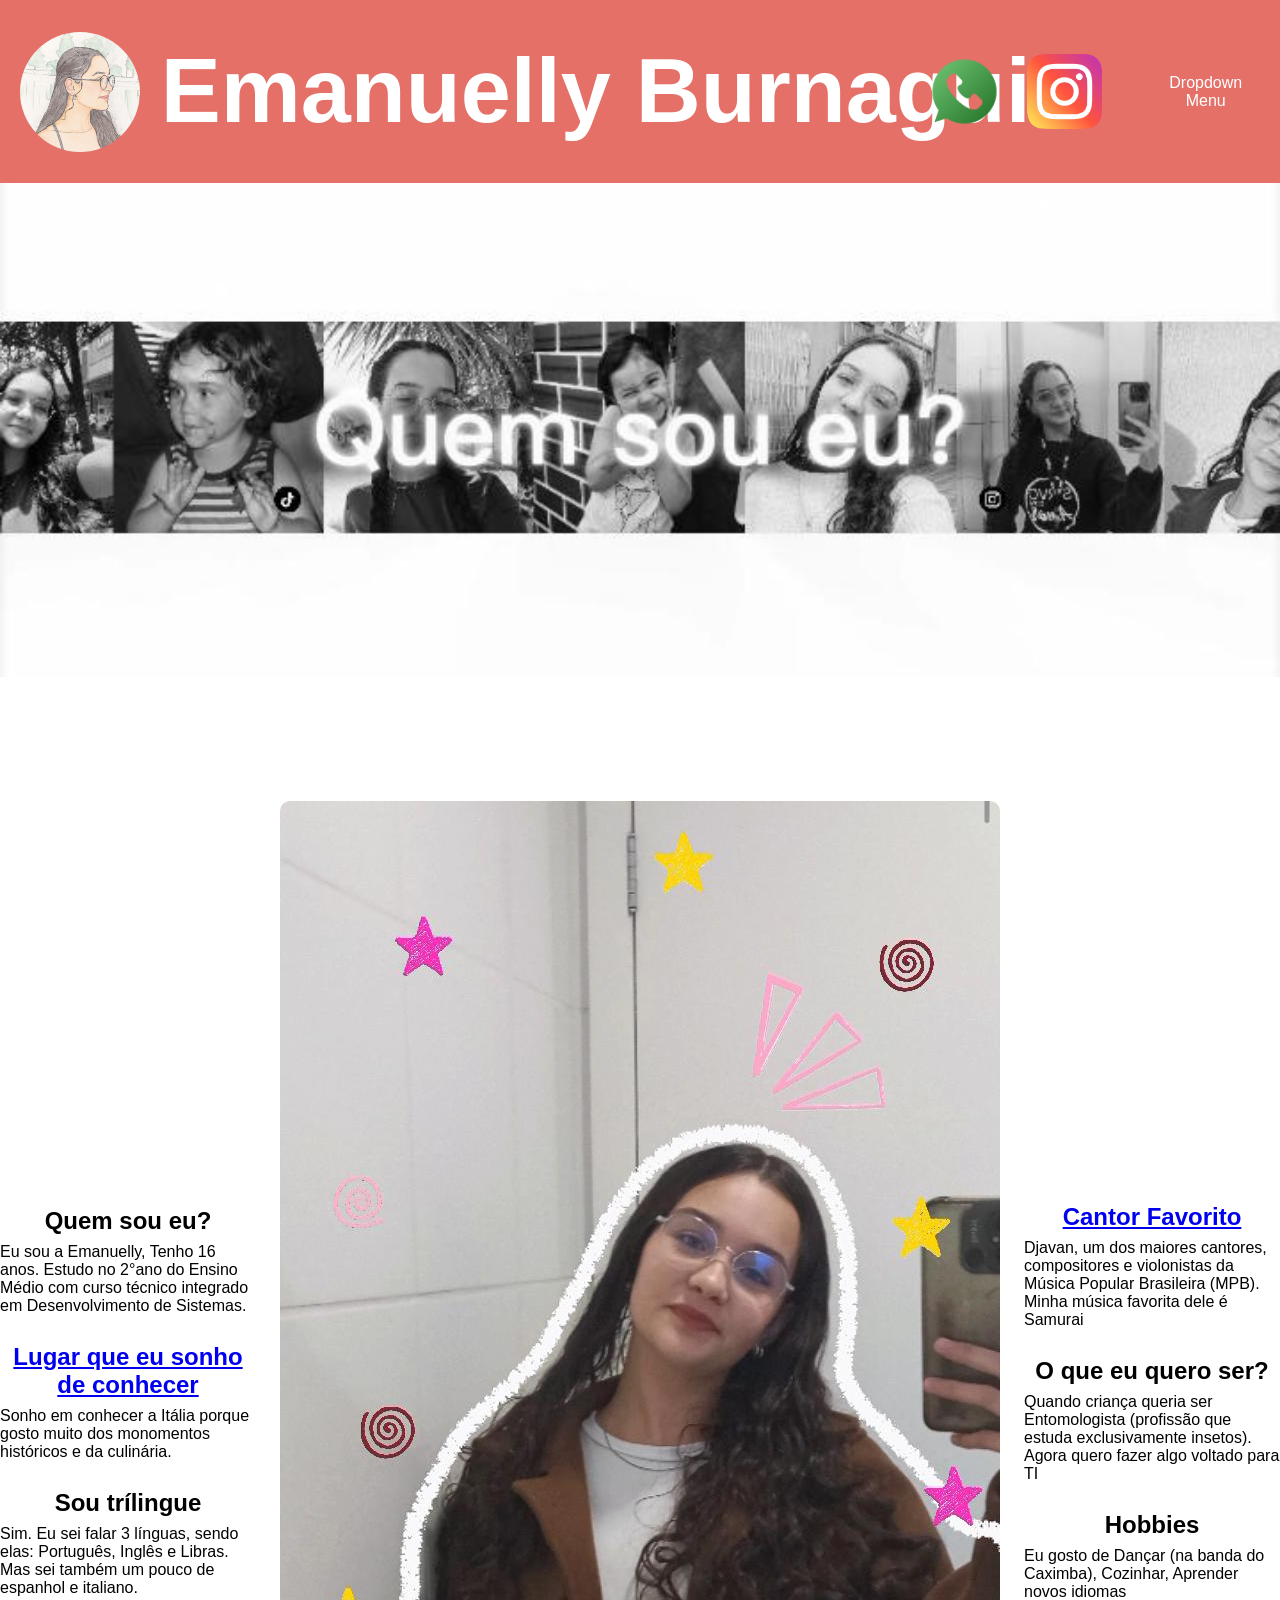
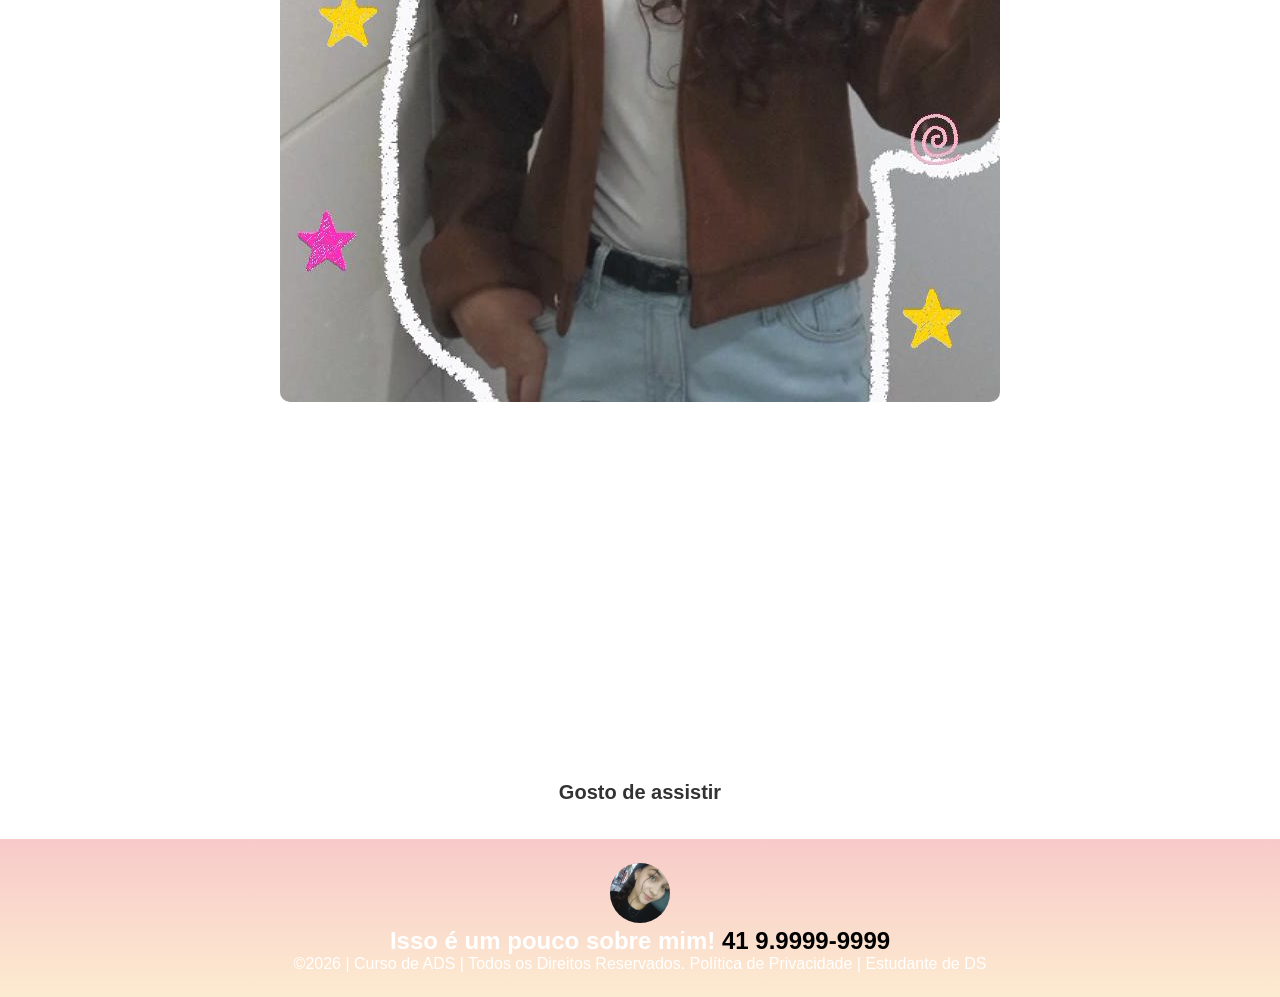
==== index.html @ 9ff5e4ca "01" ====
<!DOCTYPE html>
<html lang="pt-br">
<head>
<meta charset="UTF-8">
<meta name="viewport" content="width=device-width, initial-scale=1.0">
<title>Perfil Pessoal </title>
<link rel="stylesheet" href="style.css">
</head>
<body>

<!--header é a parte do cabeçalho do site, é o topo da página-->
<header class="cabecalho-itens">
<img class="cabecalho_imagem" src="WhatsApp Image 2026-05-27 at 15.31.56 (1).jpeg" alt="Logo da Página">
<h1 class="titulo_site">Emanuelly Burnagui</h1>
<div class="sociais">
<img class="sociais" src="whatsapp.png" alt="Logo do meu Whats">
<img class="sociais" src="instagram.png" alt="Logo do meu insta">
</div>


<style>
.dropdown {
  position: relative;
}

/* Style the dropdown button */
.dropbtn {
  background-color: #e47068;
  color: white;
  padding: 16px;
  font-size: 16px;
  border: none;
  cursor: pointer;
}

/* Dropdown content */
.dropdown-content {
  display: none;
  position: absolute;
  background-color: #f9f9f9;
  min-width: 200px;
  box-shadow: 0px 8px 16px 0px rgba(0,0,0,0.2);
}

/* Links inside dropdown content */
.dropdown-content a {
  color: black;
  padding: 12px 16px;
  text-decoration: none;
  display: block;
}

/* Change color of dropdown links on hover */
.dropdown-content a:hover {
  background-color: #f1f1f1
}

/* Show the dropdown content on hover */
.dropdown:hover .dropdown-content {
  display: block;
}

/* Change background color of dropdown button on hover */
.dropdown:hover .dropbtn {
  background-color: #e47068;
}
</style>

<div class="dropdown">
  <button class="dropbtn">Dropdown Menu</button>
  <div class="dropdown-content">
    <a href="index.html">Página pessoal </a>
    <a href="livros.html">Livros que já li</a>
    <a href="memes.html">Meus memes do momento</a>
    <a href="personagens.html">Personagens favoritos</a>
  </div>
</div>
 </header>

<!--Seção banner 1 é a parte do paragrafo 1 da página-->
<section class="banner1">
<img class="escola-img" src="WhatsApp Image 2026-06-21 at 15.19.01.jpeg" alt="Banner meu">
</section>

<!--Seção estudantes é a parte do paragrafo 2 da página -- "Meninos"-->
<section class="estudante">
<h1 class="estudante_titulo"></h1>
<p> </p>
<div class="estudantes_todos">

<div class="container-secao">

<div class="coluna-estudantes">     
<div class="estudante-div">
  <a href="https://open.spotify.com/intl-pt/track/3BQAK2pnTpfZvLg2MUUU5i"></a>
<h3 class="estudante-nome">Quem sou eu?</h3>
</a>
<p class="texto-eu">Eu sou a Emanuelly, Tenho 16 anos. Estudo no 2°ano do Ensino Médio com curso técnico integrado em Desenvolvimento de Sistemas.</p>
<p> </p>
</div>


<div class="estudante-div">
<a href="https://www.idealista.it/pt/news/lifestyle-em-italia/2018/10/10/2273-os-10-monumentos-mais-impressionantes-de-italia">
<h3 class="estudante-nome">Lugar que eu sonho de conhecer</h3>
</a>
<p class="texto-eu">Sonho em conhecer a Itália porque gosto muito dos monomentos históricos e da culinária.</p>
<p> </p>
</div>


<div class="estudante-div">
<h3 class="estudante-nome">Sou trílingue</h3>
<p class="texto-eu">Sim. Eu sei falar 3 línguas, sendo elas: Português, Inglês e Libras. Mas sei também um pouco de espanhol e italiano.</p>
<a href="https://cursos.alura.com.br/dashboard">
<p> </p></a>
</div>
</div>


<div class="coluna-foto-central">
    <img class="minha-foto" src="WhatsApp Image 2026-06-21 at 16.45.56.jpeg" alt="Minha Foto ">
  </div>


<div class="coluna-estudantes">

<div class="estudante-div">
  <a href="https://open.spotify.com/intl-pt/track/3BQAK2pnTpfZvLg2MUUU5i" target="_blank">
    <h3 class="estudante-nome">Cantor Favorito</h3>
  </a>
  <p class="texto-eu">Djavan, um dos maiores cantores, compositores e violonistas da Música Popular Brasileira (MPB). Minha música favorita dele é Samurai</p>
</div>



<div class="estudante-div">
<h3 class="estudante-nome">O que eu quero ser?</h3>
<p class="texto-eu">Quando criança queria ser Entomologista (profissão que estuda exclusivamente insetos). Agora quero fazer algo voltado para TI</p>
<a href="">
<p> </p></a>
</div>


<div class="estudante-div">
<h3 class="estudante-nome">Hobbies</h3>
<p class="texto-eu">Eu gosto de Dançar (na banda do Caximba), Cozinhar, Aprender novos idiomas</p>
<a href="https://cursos.alura.com.br/dashboard">
<p> </p></a>
</div>
</div>
</div>
</div>
</section>
<!--Seção video-->
<div class="container-video">
<iframe width="560" height="315" src="https://www.youtube.com/embed/jUdPYxPZDM4?si=77gkJf2pe-g6Vp-x" title="YouTube video player" frameborder="0" allow="accelerometer; autoplay; clipboard-write; encrypted-media; gyroscope; picture-in-picture; web-share" referrerpolicy="strict-origin-when-cross-origin" allowfullscreen></iframe>
<h3 class="titulo-video">Gosto de assistir</h3>
</div>


<!--Seção rodapé é a parte final da paragrafo 3 da página-->
<footer class="escola">
<img class="logo_rodape" src="WhatsApp Image 2026-06-21 at 16.48.56.jpeg" alt="minha foto" border-radius: 50%;>
<h2 class="escola-título">Isso é um pouco sobre mim!<a class="link"

href="https://wa.me/5541999999999"> 41 9.9999-9999 </a></h2>
<p></p>
<p>©2026 | Curso de ADS | Todos os Direitos Reservados.
Política de Privacidade | Estudante de DS</p>
<p> </p>
</footer>
</body>
</html>
---- style.css ----
*{
margin: 0;
padding: 0;
box-sizing: border-box;
}

body{
font-family: "Poppins", sans-serif;
}

header{
background-color: #e47068;
color: white;
width: 100%;
padding: 20px;
}

.cabecalho-itens{
max-width: 1980px;
margin: 0 auto;
display: flex;
align-items: center;
justify-content: center;
}

.cabecalho_imagem {
  width: 120px;          /* Define a largura da foto */
  height: 120px;         /* Mantém a altura idêntica para o círculo ficar perfeito */
  border-radius: 50%;   /* Corta a imagem em formato redondo */
  object-fit: cover;    /* Evita que a foto fique distorcida ou amassada */
}

.titulo_site{
padding: 20px;
text-align: center;
width: 100%;
font-size: 90px;
}

.sociais{
display: flex;
justify-content: flex-end;
width: 100px;
padding-right: 25px;
}

.banner1{
display: flex;
justify-content: center;
width: 100%;
}

.escola-img {
  width: 100vw; /* Utiliza 100% da largura visual da tela */
  height: auto; /* Mantém a proporção da foto sem distorcer */
  object-fit: cover;
}

.estudante_titulo{
padding: 50px;
text-align: center;

}



/* Alinha as 3 colunas principais lado a lado */
.container-secao {
  display: flex;
  gap: 24px;            /* Espaçamento horizontal entre as 3 colunas */
  align-items: center;  /* Centraliza verticalmente as colunas (opcional) */
  width: 100%;
}

/* Define que as colunas laterais e a central terão o mesmo tamanho flexível */
.coluna-estudantes, 
.coluna-foto-central {
  flex: 1;              /* Distribui o espaço igualmente (33% para cada) */
}

/* Organiza os blocos de estudantes um abaixo do outro dentro de suas colunas */
.coluna-estudantes {
  display: flex;
  flex-direction: column;
  gap: 28px;            /* Espaçamento vertical entre um card de aluno e outro */
}

/* Força a sua foto a ocupar 100% da largura disponível da coluna dela */
.minha-foto {
 / width: 100%;
  height: auto;         /* Mantém a proporção da foto sem distorcer */
  display: block;
  border-radius: 10px;   /* Cantos arredondados *
}


.texto-eu{
  font-size: 16px;       /* Deixa o texto menor que o título */
  font-weight: normal;   /* Remove o negrito do texto */
  line-height: 1.5;      /* Melhora o espaçamento entre as linhas da frase */
}


.estudante-nome{
font-size: 24px;       /* Deixa o título maior (ajuste o número se quiser) */
font-weight: bold;     /* Garante que o título continue em negrito */
margin-bottom: 8px;    /* Cria um espaço entre o título e o texto */
text-align: center;
}
.estudante-imagem{
width: 120px;
}
.estudante-icone{
width: 38px;
padding: 4px 8px;
}
.estudante{
background-image: background-color(#faae43);
padding: 24px 0;
}

.estudante.div{
text-align: center;
padding: 24px 0;
}
.estudantes_todos{
display: flex;
justify-content: space-around;
}
.escola{
background-image: linear-gradient(#F7CAC9,#FDEBD0);
color: white;
display: flex;
justify-content:center;
padding: 24px 0;
text-align:center;
display:block;
}
.escola-titulo{
padding: 50px;
text-align: center;
}

.titulo-video{
font-family: 'Segoe UI', Tahoma, Geneva, Verdana, sans-serif; /*fonte*/
font-size: 20px;
font-weight: bold;
color:#333333;
text-align: center;
margin-bottom: 15px;
}

.container-video{
  width: 100%;
  height: auto;
  display: flex;
  flex-direction: column; /* Empilha o vídeo e o título H3 verticalmente */
  align-items: center;    /* Centraliza o vídeo e o título horizontalmente */
  justify-content: center;
  margin-top: 40px;       /* Cria um espaçamento seguro do texto acima */
  margin-bottom: 20px;    /* Espaçamento opcional em relação ao fim da página */
  max-width: 100%;
}

.logo_rodape{
  width: 60px;          /* Define a largura da foto */
  height: 60px;         /* Mantém a altura idêntica para o círculo ficar perfeito */
  border-radius: 50%;   /* Corta a imagem em formato redondo */
  object-fit: cover;

}

.link{
color: #000000;
text-decoration: none;
}
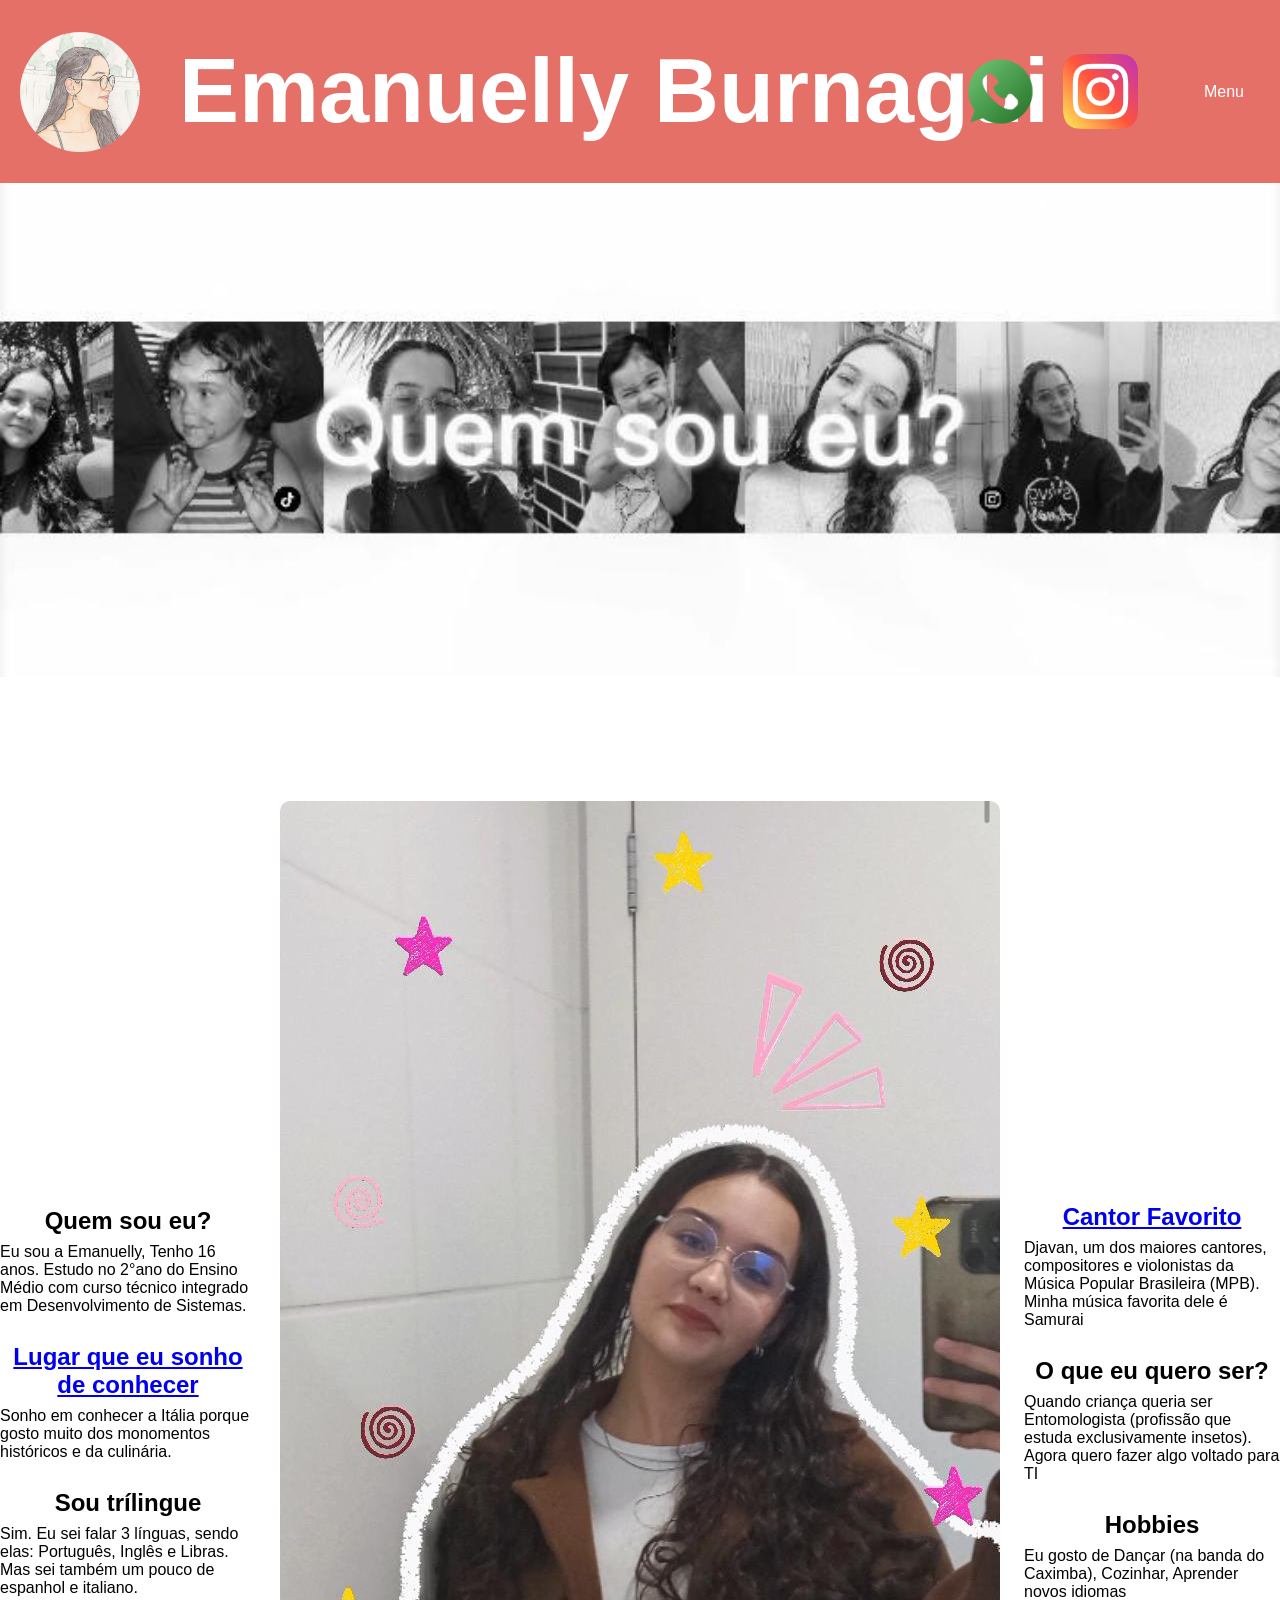
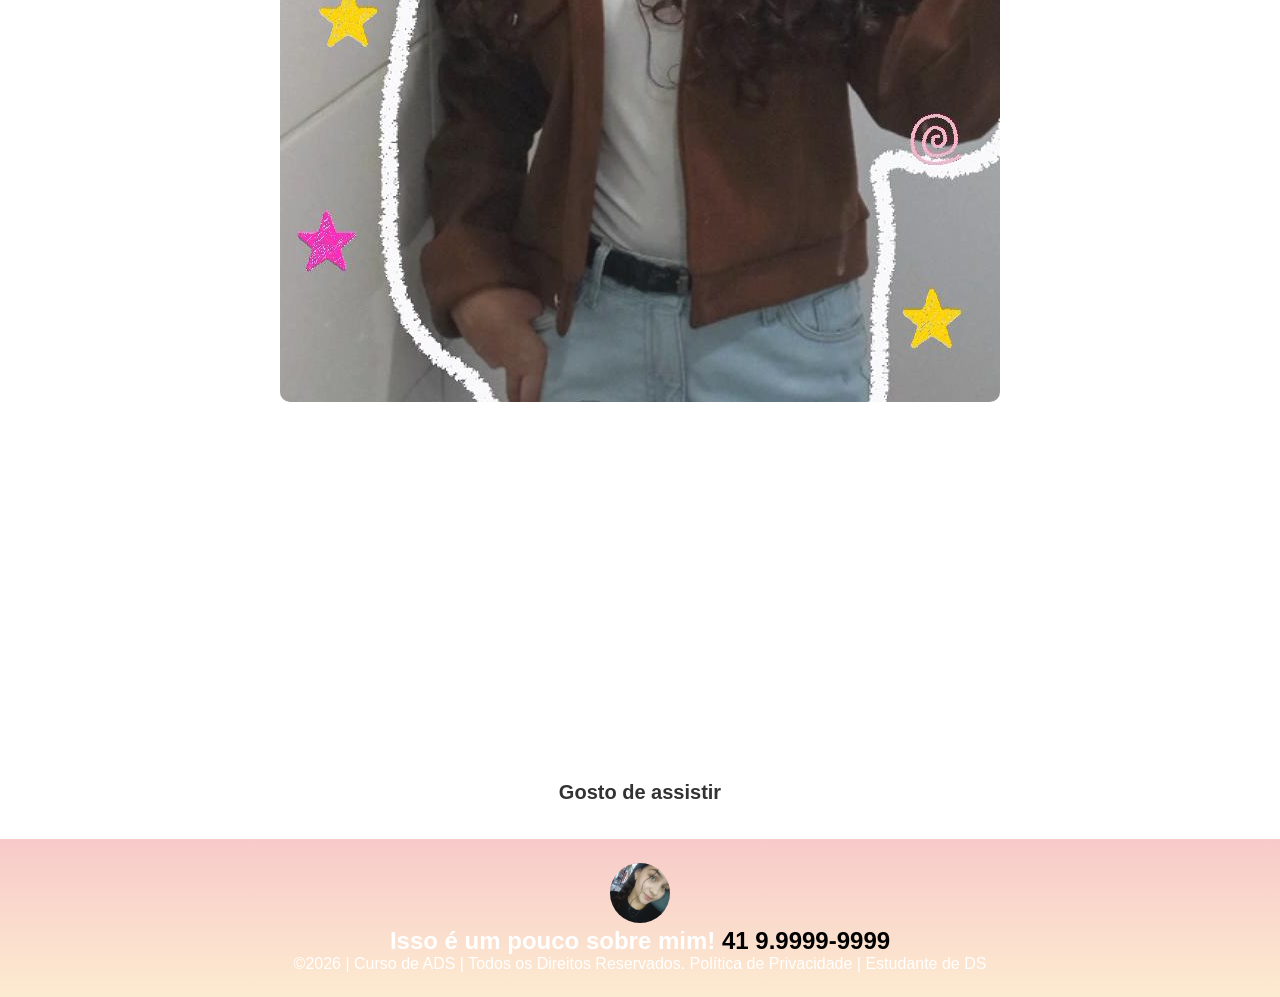
==== commit 2eac91ef: "02" ====
--- a/index.html
+++ b/index.html
@@ -18,56 +18,9 @@
 </div>
 
 
-<style>
-.dropdown {
-  position: relative;
-}
-
-/* Style the dropdown button */
-.dropbtn {
-  background-color: #e47068;
-  color: white;
-  padding: 16px;
-  font-size: 16px;
-  border: none;
-  cursor: pointer;
-}
-
-/* Dropdown content */
-.dropdown-content {
-  display: none;
-  position: absolute;
-  background-color: #f9f9f9;
-  min-width: 200px;
-  box-shadow: 0px 8px 16px 0px rgba(0,0,0,0.2);
-}
-
-/* Links inside dropdown content */
-.dropdown-content a {
-  color: black;
-  padding: 12px 16px;
-  text-decoration: none;
-  display: block;
-}
-
-/* Change color of dropdown links on hover */
-.dropdown-content a:hover {
-  background-color: #f1f1f1
-}
-
-/* Show the dropdown content on hover */
-.dropdown:hover .dropdown-content {
-  display: block;
-}
-
-/* Change background color of dropdown button on hover */
-.dropdown:hover .dropbtn {
-  background-color: #e47068;
-}
-</style>
-
+<!--seção menu-->
 <div class="dropdown">
-  <button class="dropbtn">Dropdown Menu</button>
+  <button class="dropbtn">Menu</button>
   <div class="dropdown-content">
     <a href="index.html">Página pessoal </a>
     <a href="livros.html">Livros que já li</a>
--- a/style.css
+++ b/style.css
@@ -43,6 +43,54 @@
 width: 100px;
 padding-right: 25px;
 }
+
+
+.dropdown {
+  position: relative;
+}
+
+/* Style the dropdown button */
+.dropbtn {
+  background-color: #e47068;
+  color: white;
+  padding: 16px;
+  font-size: 16px;
+  border: none;
+  cursor: pointer;
+}
+
+/* Dropdown content */
+.dropdown-content {
+  display: none;
+  position: absolute;
+  background-color: #f9f9f9;
+  min-width: 200px;
+  box-shadow: 0px 8px 16px 0px rgba(0,0,0,0.2);
+}
+
+/* Links inside dropdown content */
+.dropdown-content a {
+  color: black;
+  padding: 12px 16px;
+  text-decoration: none;
+  display: block;
+}
+
+/* Change color of dropdown links on hover */
+.dropdown-content a:hover {
+  background-color: #f1f1f1
+}
+
+/* Show the dropdown content on hover */
+.dropdown:hover .dropdown-content {
+  display: block;
+}
+
+/* Change background color of dropdown button on hover */
+.dropdown:hover .dropbtn {
+  background-color: #e47068;
+}
+
 
 .banner1{
 display: flex;
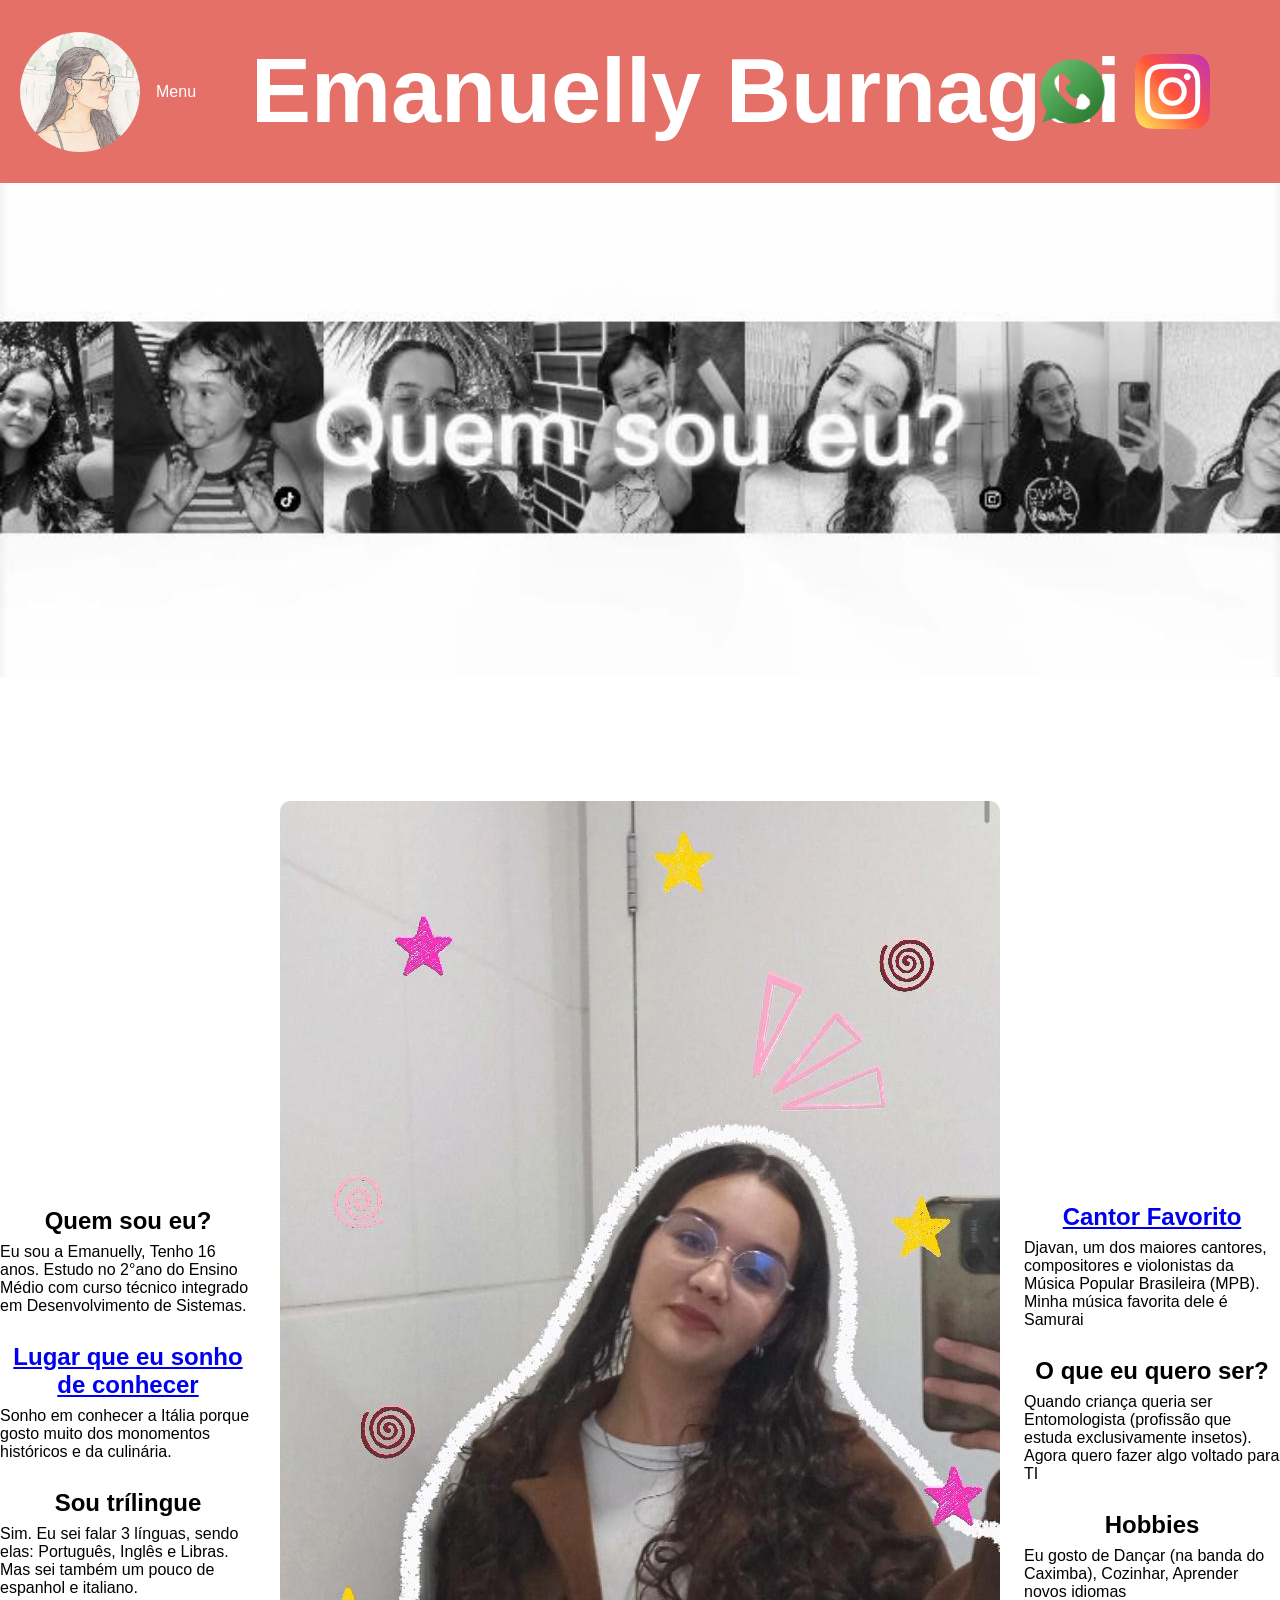
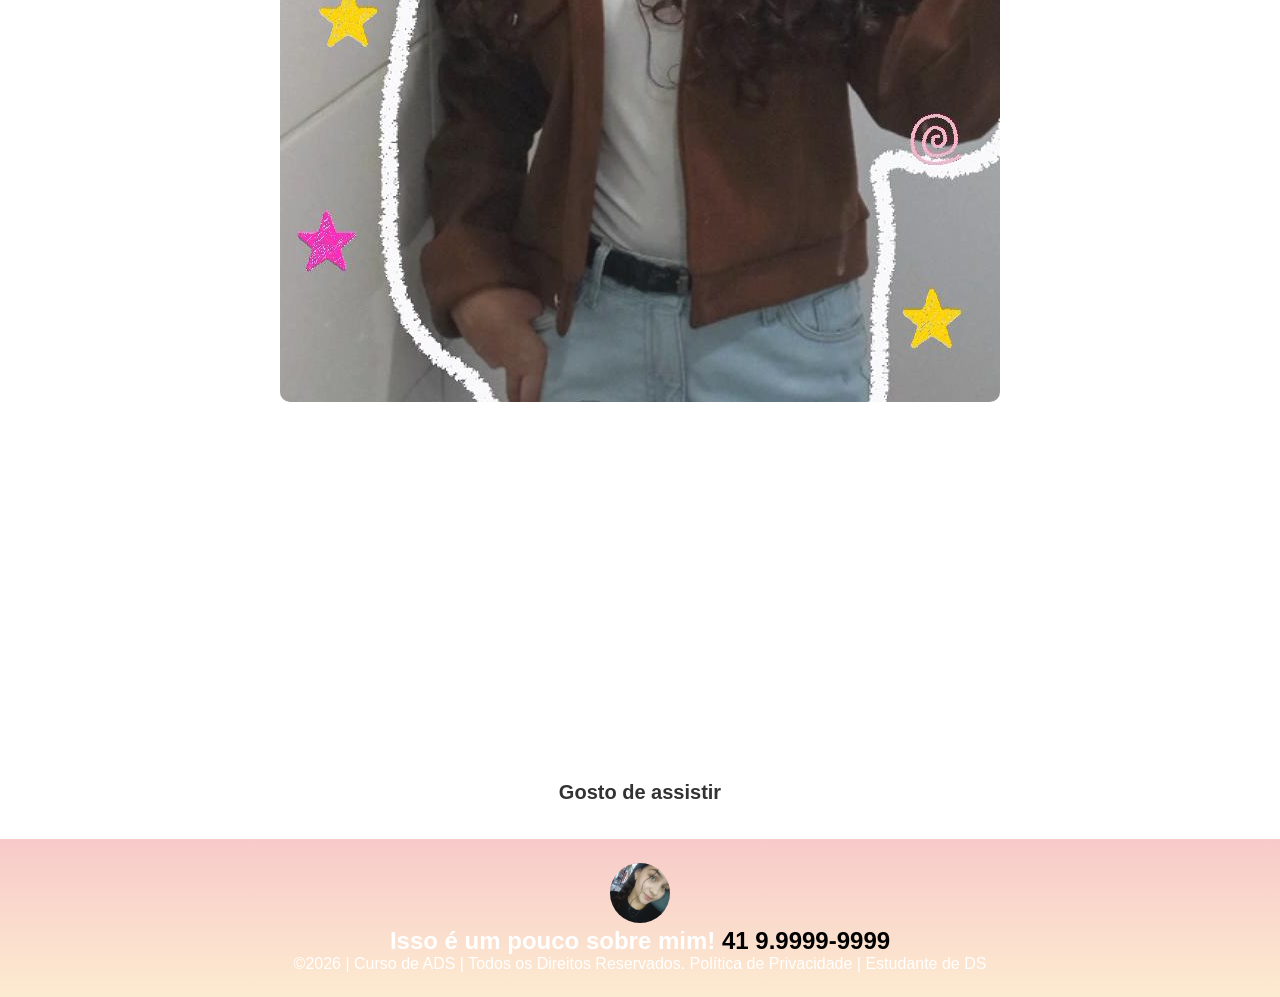
==== commit 8d58a0f9: "00" ====
--- a/index.html
+++ b/index.html
@@ -11,14 +11,7 @@
 <!--header é a parte do cabeçalho do site, é o topo da página-->
 <header class="cabecalho-itens">
 <img class="cabecalho_imagem" src="WhatsApp Image 2026-05-27 at 15.31.56 (1).jpeg" alt="Logo da Página">
-<h1 class="titulo_site">Emanuelly Burnagui</h1>
-<div class="sociais">
-<img class="sociais" src="whatsapp.png" alt="Logo do meu Whats">
-<img class="sociais" src="instagram.png" alt="Logo do meu insta">
-</div>
 
-
-<!--seção menu-->
 <div class="dropdown">
   <button class="dropbtn">Menu</button>
   <div class="dropdown-content">
@@ -28,7 +21,13 @@
     <a href="personagens.html">Personagens favoritos</a>
   </div>
 </div>
- </header>
+<h1 class="titulo_site">Emanuelly Burnagui</h1>
+<div class="sociais">
+<img class="sociais" src="whatsapp.png" alt="Logo do meu Whats">
+<img class="sociais" src="instagram.png" alt="Logo do meu insta">
+</div>
+
+</header>
 
 <!--Seção banner 1 é a parte do paragrafo 1 da página-->
 <section class="banner1">
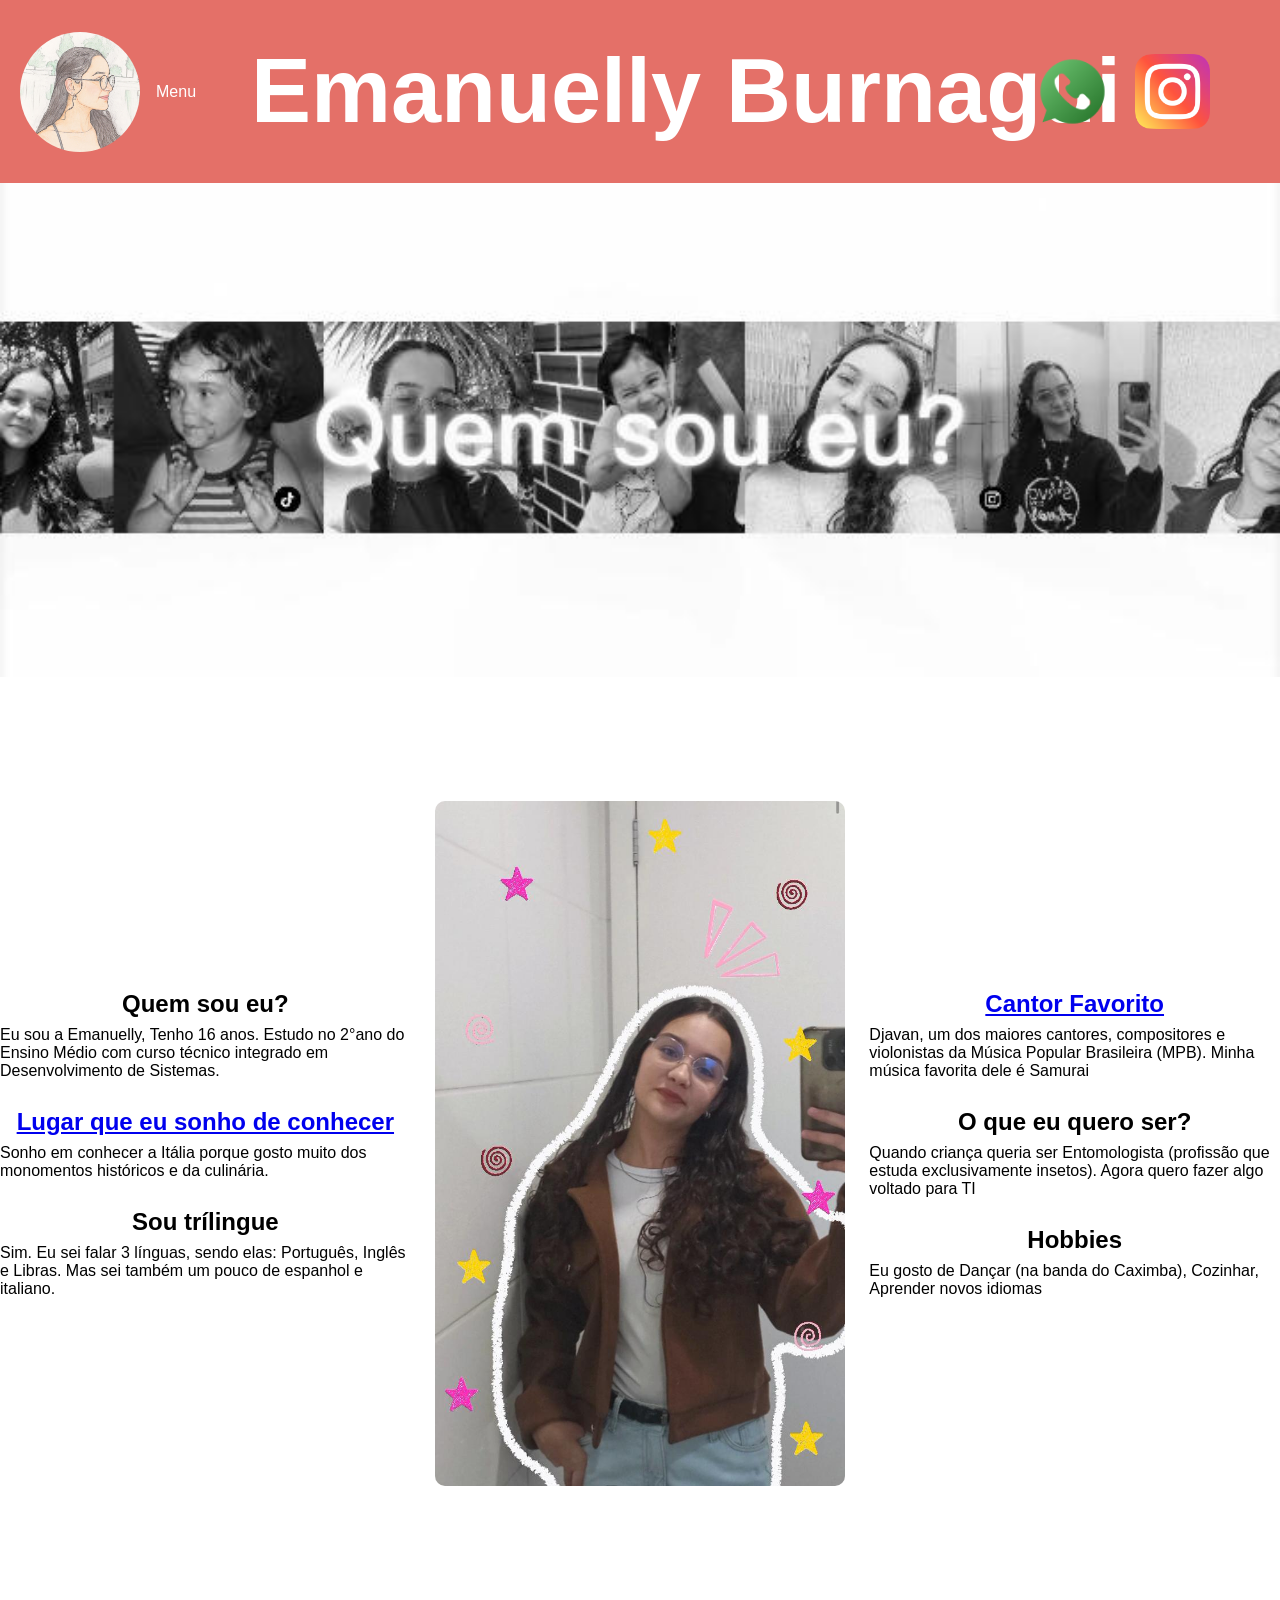
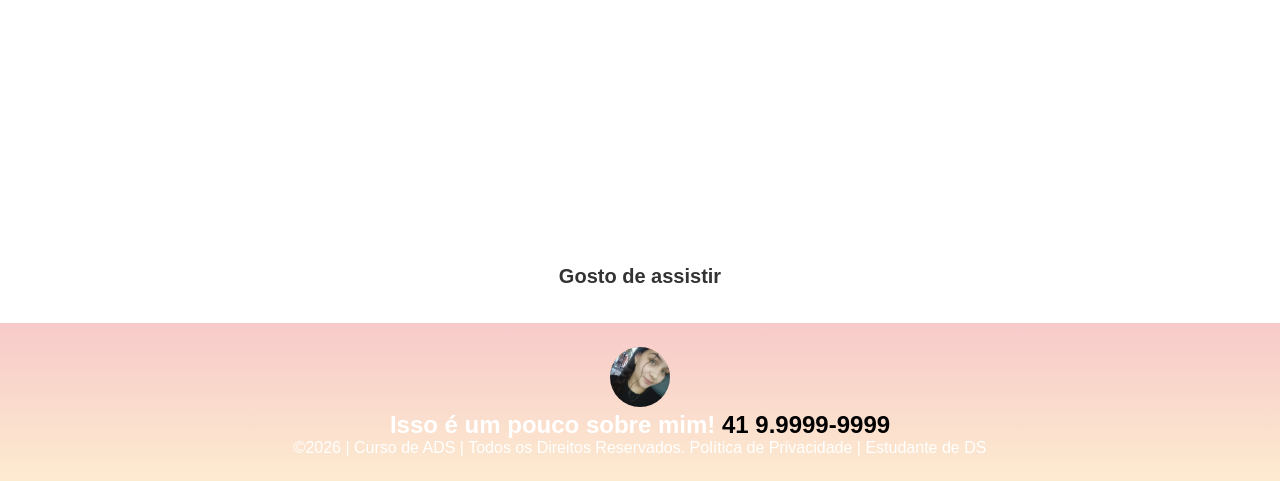
==== commit 7730926e: "11" ====
--- a/index.html
+++ b/index.html
@@ -104,6 +104,8 @@
 </div>
 </div>
 </section>
+
+
 <!--Seção video-->
 <div class="container-video">
 <iframe width="560" height="315" src="https://www.youtube.com/embed/jUdPYxPZDM4?si=77gkJf2pe-g6Vp-x" title="YouTube video player" frameborder="0" allow="accelerometer; autoplay; clipboard-write; encrypted-media; gyroscope; picture-in-picture; web-share" referrerpolicy="strict-origin-when-cross-origin" allowfullscreen></iframe>
--- a/style.css
+++ b/style.css
@@ -135,7 +135,7 @@
 
 /* Força a sua foto a ocupar 100% da largura disponível da coluna dela */
 .minha-foto {
- / width: 100%;
+  width: 100%;
   height: auto;         /* Mantém a proporção da foto sem distorcer */
   display: block;
   border-radius: 10px;   /* Cantos arredondados *
@@ -196,6 +196,22 @@
 color:#333333;
 text-align: center;
 margin-bottom: 15px;
+}
+
+.livros{
+  width: 100px;
+  height: auto;         /* Mantém a proporção da foto sem distorcer */
+  display: block;
+  border-radius: 10px;   /* Cantos arredondados */
+  align-items: center;   /* Alinha a imagem e o texto verticalmente pelo meio */
+  gap: 20px;             /* Cria um espaço entre a imagem e o texto */
+  display: flex;         /* Coloca os elementos filhos lado a lado */
+}
+
+.resumo-livros{
+  font-size: 12px;       /* Deixa o texto menor que o título */
+  font-weight: normal;   /* Remove o negrito do texto */
+  line-height: 1.5;      /* Melhora o espaçamento entre as linhas da frase */
 }
 
 .container-video{
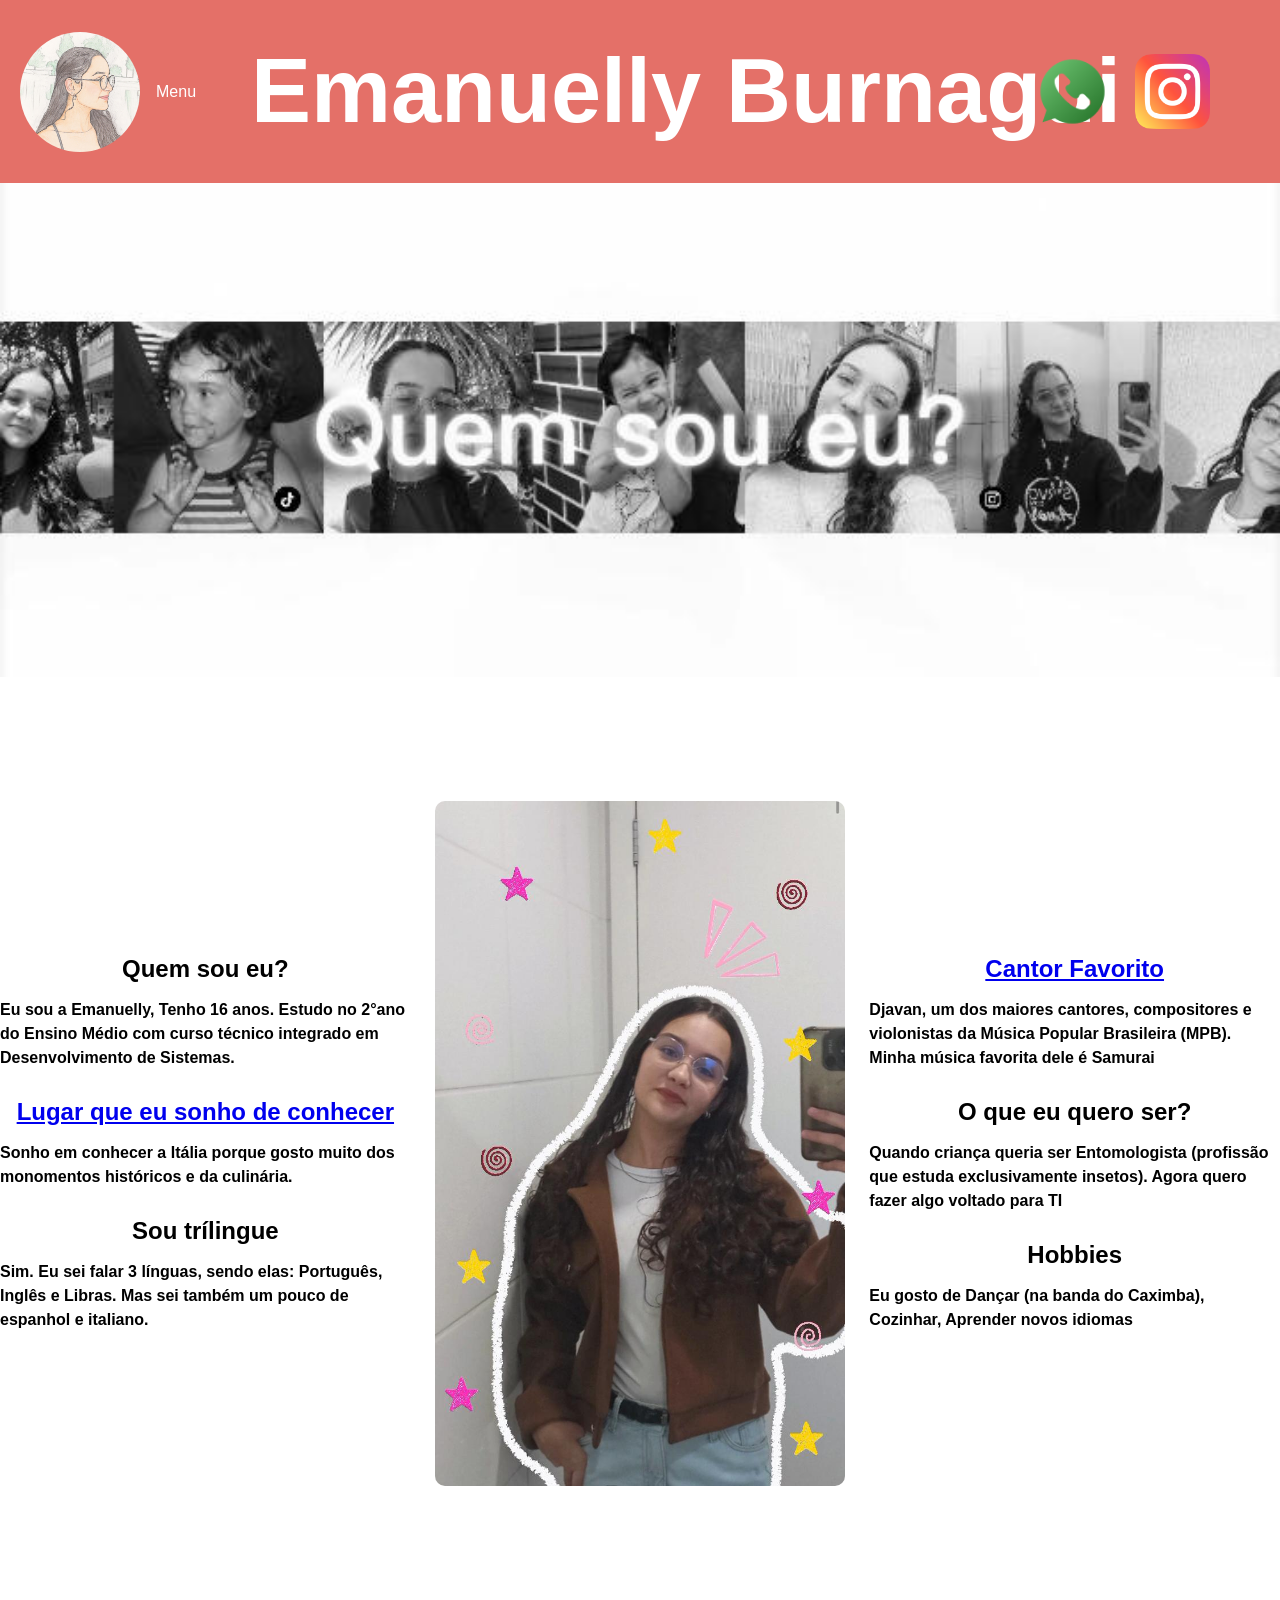
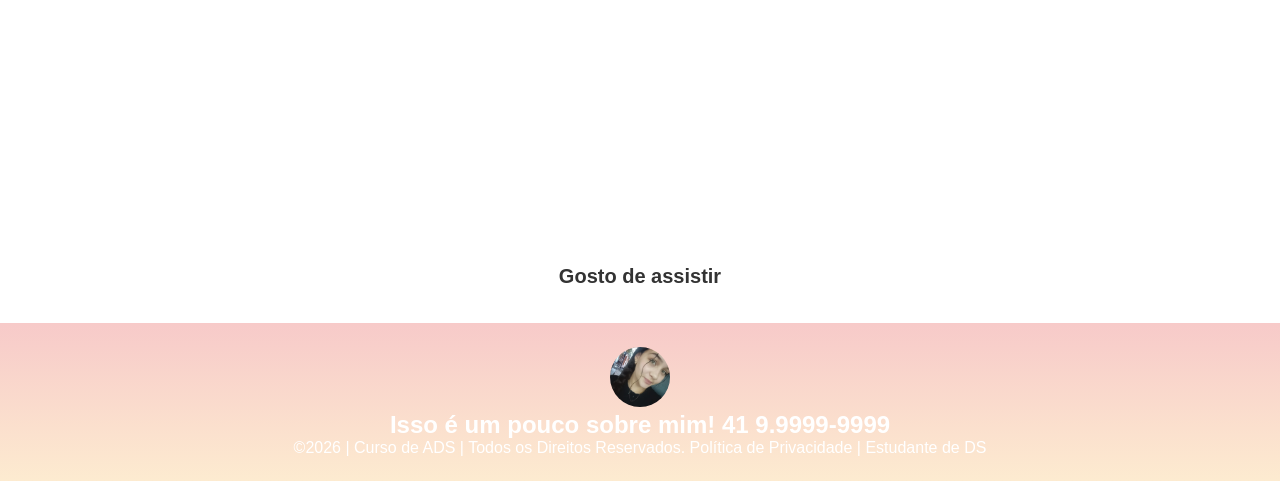
==== commit 07082bfe: "87" ====
--- a/index.html
+++ b/index.html
@@ -17,7 +17,6 @@
   <div class="dropdown-content">
     <a href="index.html">Página pessoal </a>
     <a href="livros.html">Livros que já li</a>
-    <a href="memes.html">Meus memes do momento</a>
     <a href="personagens.html">Personagens favoritos</a>
   </div>
 </div>
--- a/style.css
+++ b/style.css
@@ -131,6 +131,7 @@
   display: flex;
   flex-direction: column;
   gap: 28px;            /* Espaçamento vertical entre um card de aluno e outro */
+
 }
 
 /* Força a sua foto a ocupar 100% da largura disponível da coluna dela */
@@ -138,7 +139,7 @@
   width: 100%;
   height: auto;         /* Mantém a proporção da foto sem distorcer */
   display: block;
-  border-radius: 10px;   /* Cantos arredondados *
+  border-radius: 10px;   /* Cantos arredondados */
 }
 
 
@@ -198,21 +199,105 @@
 margin-bottom: 15px;
 }
 
-.livros{
-  width: 100px;
-  height: auto;         /* Mantém a proporção da foto sem distorcer */
-  display: block;
-  border-radius: 10px;   /* Cantos arredondados */
-  align-items: center;   /* Alinha a imagem e o texto verticalmente pelo meio */
-  gap: 20px;             /* Cria um espaço entre a imagem e o texto */
-  display: flex;         /* Coloca os elementos filhos lado a lado */
-}
-
-.resumo-livros{
-  font-size: 12px;       /* Deixa o texto menor que o título */
-  font-weight: normal;   /* Remove o negrito do texto */
-  line-height: 1.5;      /* Melhora o espaçamento entre as linhas da frase */
-}
+
+/* Container que envelopa o site todo */
+.livro-todos {
+  display: flex;
+  flex-direction: column;
+  gap: 40px; /* Dá espaço vertical entre os blocos de livros */
+  max-width: 800px; /* Define um limite de largura confortável para ler */
+  margin: 0 auto; /* Centraliza a página na tela */
+  padding: 20px;
+}
+
+/* Título de cada seção do livro */
+.estudante-nome {
+  font-size: 24px;
+  font-weight: bold;
+  margin-bottom: 15px;
+}
+
+/* Container flexível que coloca a Foto e o Texto lado a lado */
+.div-livros {
+  display: flex;
+  justify-content: space-between; /* Empurra um para cada lado */
+  align-items: flex-start; /* Alinha os topos da imagem e do texto */
+  gap: 30px; /* Cria um espaço horizontal entre a imagem e o bloco de texto */
+}
+
+/* Caixa que segura os parágrafos de texto para que fiquem empilhados verticalmente */
+.conteudo-texto {
+  display: flex;
+  flex-direction: column;
+  gap: 10px;
+}
+
+/* Configurações da tag de Imagem */
+.livros {
+  width: 150px; /* Ajuste o tamanho se achar necessário */
+  height: auto; /* Mantém a proporção correta da capa */
+  border-radius: 5px; /* Leve arredondamento nos cantos como na foto */
+  flex-shrink: 0; /* Impede que a foto seja amassada pelo texto */
+}
+
+/* Textos padrões */
+.texto-eu {
+  margin: 0;
+  font-weight: bold;
+}
+
+.resumo-livros {
+  font-size: 14px;
+  font-weight: normal;
+  line-height: 1.6;
+  text-align: justify; 
+  margin: 0;
+}
+
+
+/* Container principal que gerencia a grade */
+.grade-container {
+  display: grid;
+  grid-template-columns: repeat(3, minmax(200px, 300px)); /* Limita a largura mínima e máxima de cada coluna */
+  justify-content: center; /* Centraliza as 3 colunas perfeitamente no meio da página */
+  gap: 30px; /* Espaço entre as fotos (tanto horizontal quanto vertical) */
+  margin: 0 auto; /* Alinhamento de segurança para centralizar o bloco na tela */
+  padding: 40px 20px;
+}
+
+/* Bloco individual de cada foto + texto */
+.item-grade {
+  display: flex;
+  flex-direction: column; /* Força o texto a ficar logo abaixo da imagem */
+  align-items: center; /* Centraliza a imagem e o texto horizontalmente dentro da coluna */
+  text-align: center; /* Garante que o texto fique centralizado */
+}
+
+/* Configurações para manter as imagens padronizadas e idênticas */
+.foto-grid {
+  width: 100%; /* Ocupa 100% do espaço da coluna definida pelo Grid */
+  height: 250px; /* Altura fixa para alinhar todas na mesma linha */
+  object-fit: cover; /* Corta as fotos sem distorcer caso tenham proporções diferentes */
+  border-radius: 8px; /* Cantos levemente arredondados */
+}
+
+/* Configurações do texto descritivo */
+.legenda-grid {
+  margin-top: 12px; /* Espaço entre a imagem e o início do texto */
+  font-size: 14px;
+  line-height: 1.5;
+  color: #333;
+  max-width: 90%; /* Evita que o texto encoste demais nas bordas horizontais */
+}
+
+/* Ajuste automático para celulares: as colunas viram 1 linha contínua vertical */
+@media (max-width: 768px) {
+  .grade-container {
+    grid-template-columns: repeat(auto-fit, minmax(250px, 1fr));
+    gap: 20px;
+  }
+}
+
 
 .container-video{
   width: 100%;
@@ -235,6 +320,6 @@
 }
 
 .link{
-color: #000000;
+color: #ffffff;
 text-decoration: none;
 }
